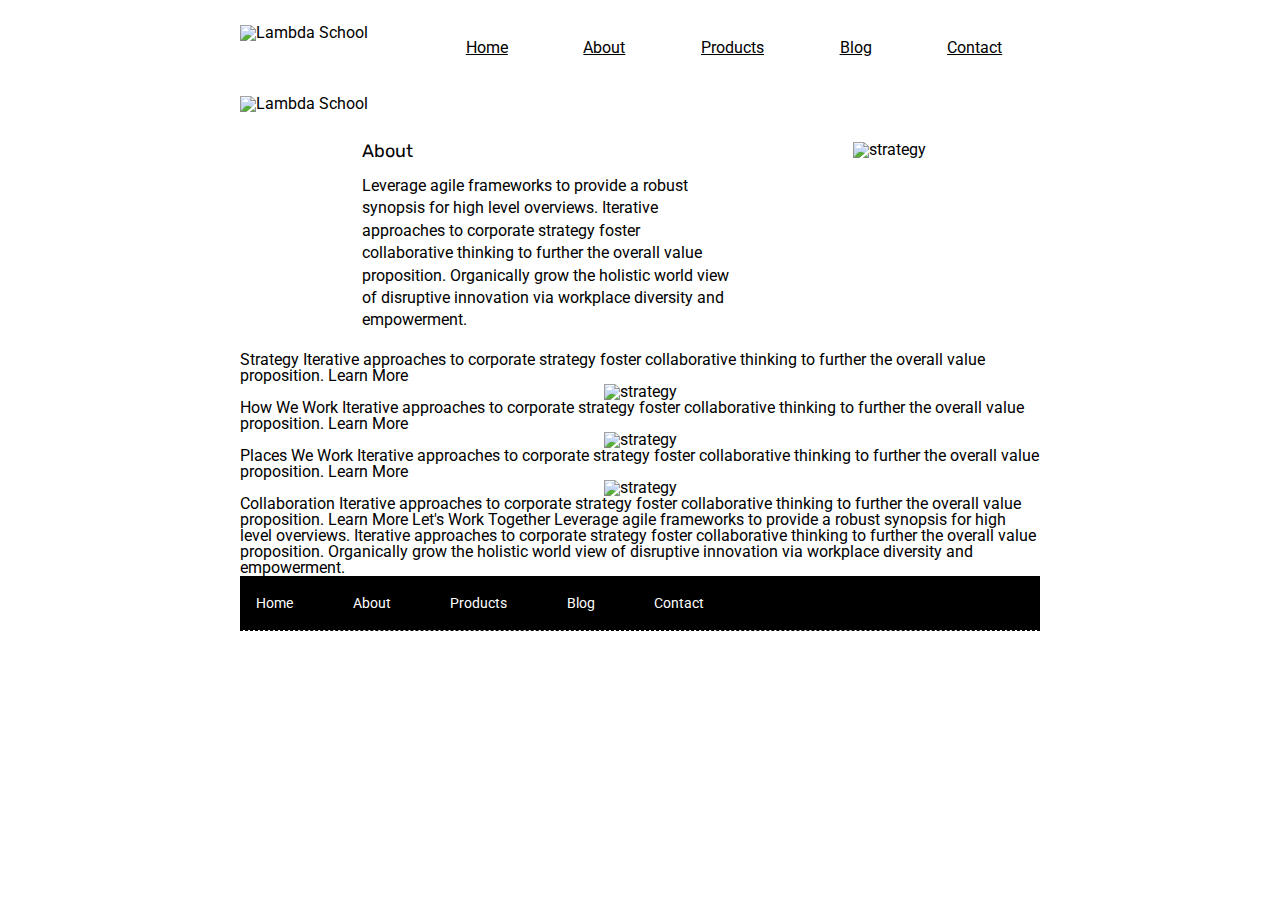
==== about.html @ 30c46128 "Box colors and About nav" ====
<!doctype html>

<html lang="en">
<head>
  <meta charset="utf-8">

  <title>Sprint Challenge - About</title>

  <link href="https://fonts.googleapis.com/css?family=Roboto|Rubik" rel="stylesheet">
  <link rel="stylesheet" href="css/index.css">

</head>

<body>
    <div class="container about-page">
         <header>
            <img class="logo" src="img/lambda-black.png" alt="Lambda School">
        <nav>
              <a href="#">Home</a>
                <a href="about.html">About</a>
                <a href="#">Products</a>
                <a href="#">Blog</a>
                <a href="#">Contact</a>
            </nav>
             <img class="header-img" src="img/jumbo.jpg" alt="Lambda School">
        </header>
    
         <section class="top-content">
            <div class="text-container">
              <h2>About</h2>
                <p>Leverage agile frameworks to provide a robust synopsis for high level overviews. Iterative approaches to corporate strategy foster collaborative thinking to further the overall value proposition. Organically grow the holistic world view of disruptive innovation via workplace diversity and empowerment.</p>
            </div>

    <img src="img/about-plan.png" alt="strategy">
    
    Strategy
    
    Iterative approaches to corporate strategy foster collaborative thinking to further the overall value proposition.

    Learn More



    <img src="img/about-working.png" alt="strategy">
    
    How We Work
    
    Iterative approaches to corporate strategy foster collaborative thinking to further the overall value proposition.

    Learn More



    <img src="img/about-office.png" alt="strategy">
    
    Places We Work

    Iterative approaches to corporate strategy foster collaborative thinking to further the overall value proposition.

    Learn More

    <img src="img/about-meeting.png" alt="strategy">
    
    Collaboration
    
    Iterative approaches to corporate strategy foster collaborative thinking to further the overall value proposition.

    Learn More

    Let's Work Together

    Leverage agile frameworks to provide a robust synopsis for high level overviews. Iterative approaches to corporate strategy foster collaborative thinking to further the overall value proposition. Organically grow the holistic world view of disruptive innovation via workplace diversity and empowerment.
        
      <footer>
        <nav>
          <a href="index.html">Home</a>
          <a href="#">About</a>
          <a href="#">Products</a>
          <a href="#">Blog</a>
          <a href="#">Contact</a>
        </nav>
      </footer>
    </div><!-- container -->        
</body>
</html>
---- css/index.css ----
/* http://meyerweb.com/eric/tools/css/reset/ 
   v2.0 | 20110126
   License: none (public domain)
*/

html, body, div, span, applet, object, iframe,
h1, h2, h3, h4, h5, h6, p, blockquote, pre,
a, abbr, acronym, address, big, cite, code,
del, dfn, em, img, ins, kbd, q, s, samp,
small, strike, strong, sub, sup, tt, var,
b, u, i, center,
dl, dt, dd, ol, ul, li,
fieldset, form, label, legend,
table, caption, tbody, tfoot, thead, tr, th, td,
article, aside, canvas, details, embed, 
figure, figcaption, footer, header, hgroup, 
menu, nav, output, ruby, section, summary,
time, mark, audio, video {
	margin: 0;
	padding: 0;
	border: 0;
	font-size: 100%;
	font: inherit;
	vertical-align: baseline;
}
/* HTML5 display-role reset for older browsers */
article, aside, details, figcaption, figure, 
footer, header, hgroup, menu, nav, section {
	display: block;
}
body {
	line-height: 1;
}
ol, ul {
	list-style: none;
}
blockquote, q {
	quotes: none;
}
blockquote:before, blockquote:after,
q:before, q:after {
	content: '';
	content: none;
}
table {
	border-collapse: collapse;
	border-spacing: 0;
}

* {
    box-sizing: border-box;
}

html, body {
    height: 100%;
    font-family: 'Roboto', sans-serif;
}

h1, h2, h3, h4, h5 {
    font-size: 18px;
    margin-bottom: 15px;
    font-family: 'Rubik', sans-serif;
}

p {
    line-height: 1.4;
}

nav {
    display: flex;
    justify-content: space-around;
    padding-top: 40px;
    padding-bottom: 40px;
    padding-left: 60px;
}

nav a {
    color: black;
}

.boxes {
    display: flex;
    justify-content: space-evenly;
    padding: 10px;
    flex-direction: row;
    flex-wrap: wrap;
}

.box1 {
     width: 100px;
    height: 100px;
    padding: 30px;
    background-color: teal;
}

.box2 {
     width: 100px;
    height: 100px;
    padding: 30px;
    background-color: gold;
}

.box3 {
     width: 100px;
    height: 100px;
    padding: 30px;
    background-color: cadetblue;
}

.box4 {
     width: 100px;
  height: 100px;
    background-color: coral;
}

.box5 {
     width: 100px;
  height: 100px;
    background-color: crimson;
}

.box6 {
     width: 100px;
  height: 100px;
    background-color: forestgreen;
}

.box7 {
     width: 100px;
  height: 100px;
    background-color: darkorchid;
}

.box8 {
     width: 100px;
  height: 100px;
    background-color: hotpink;
}

.box9 {
     width: 100px;
  height: 100px;
    background-color: indigo;
}

.box10 {
     width: 100px;
  height: 100px;
    background-color: dodgerblue;
}

.container {
    width: 800px;
    margin: 0 auto;
}

.logo {
    float: left;
	 padding-top: 25px;
}

.header-img {
	width: 820px;
}

.top-content {
    display: flex;
    flex-wrap: wrap;
    justify-content: space-evenly;
    margin-bottom: 20px;
    border-bottom: 1px dashed black;
    padding-top: 30px;
}

.top-content .text-container {
    width: 48%;
    padding: 0 1%;
    padding-bottom: 20px;  
}

.middle-content {
    margin-bottom: 20px;
    border-bottom: 1px dashed black;
}

.middle-content h2 {
    padding: 0 2%;
    margin-bottom: 0;
}

.middle-content .boxes {
    display: flex;
    flex-wrap: wrap;
    justify-content: space-evenly;
}

.middle-content .boxes .box {
    width: 12.5%;
    height: 100px;
    background: black;
    margin: 20px 2.5%;
    color: white;
    display: flex;
    align-items: center;
    justify-content: center;
}

.bottom-content {
    display: flex;
    margin: 0 2% 20px;
    justify-content: space-around;
}

.bottom-content .text-container {
    padding-right: 4%;
}

.bottom-content .text-container:last-child {
    padding-right: 0;
}

footer {
    width: 100%;
    background: black;
}

footer nav {
    width: 60%;
    display: flex;
    justify-content: space-between;
    align-items: center;
    padding: 20px 2%;
    font-size: 14px;
}

footer nav a {
    color: white;
    text-decoration: none;
}
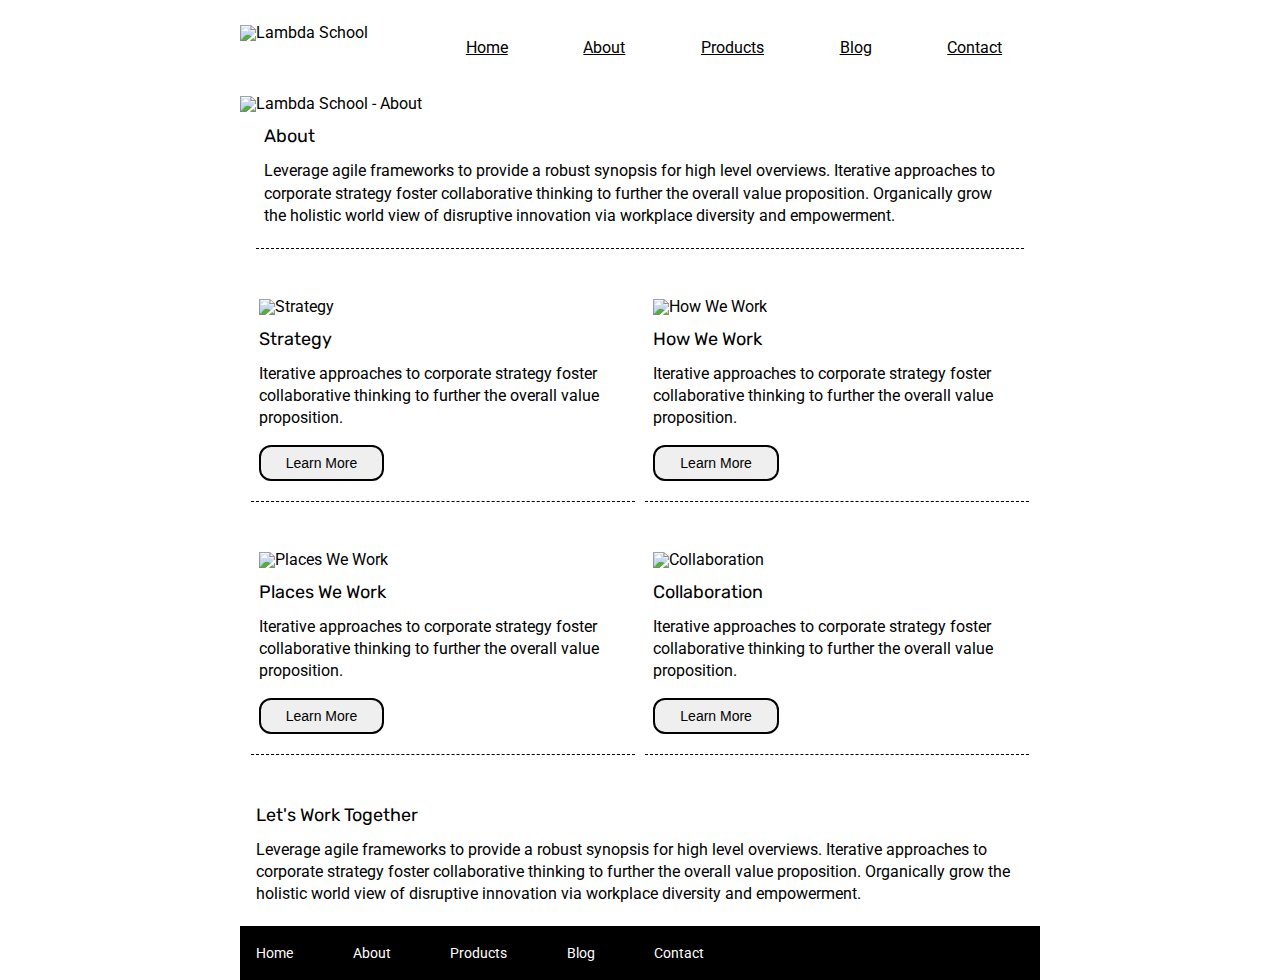
==== commit 64d3c944: "Finished About page" ====
--- a/about.html
+++ b/about.html
@@ -22,55 +22,54 @@
                 <a href="#">Blog</a>
                 <a href="#">Contact</a>
             </nav>
-             <img class="header-img" src="img/jumbo.jpg" alt="Lambda School">
-        </header>
-    
-         <section class="top-content">
-            <div class="text-container">
+             <img class="header-img" src="img/jumbo-about.png" alt="Lambda School - About">
+          </header>
+
+      <section class="header-content">
+        <div class="text-container">
               <h2>About</h2>
                 <p>Leverage agile frameworks to provide a robust synopsis for high level overviews. Iterative approaches to corporate strategy foster collaborative thinking to further the overall value proposition. Organically grow the holistic world view of disruptive innovation via workplace diversity and empowerment.</p>
-            </div>
+      </section>
 
-    <img src="img/about-plan.png" alt="strategy">
-    
-    Strategy
-    
-    Iterative approaches to corporate strategy foster collaborative thinking to further the overall value proposition.
+<section class="top-content">
+  <div class="text-container">
+    <img class="text-img" src="img/about-plan.png" alt="Strategy">
+         <h2>Strategy</h2>
+            <p>Iterative approaches to corporate strategy foster collaborative thinking to further the overall value proposition.</p>
 
-    Learn More
+            <button>Learn More</button>
+    </div>
 
+  <div class="text-container">
+    <img class="text-img" src="img/about-working.png" alt="How We Work">
+         <h2>How We Work</h2>
+            <p>Iterative approaches to corporate strategy foster collaborative thinking to further the overall value proposition.</p>
+                <button>Learn More</button>
+    </div>   
+  </section>
+             
+<section class="middle-content-about">
+  <div class="text-container">
+    <img class="text-img" src="img/about-office.png" alt="Places We Work">
+        <h2>Places We Work</h2>
+          <p>Iterative approaches to corporate strategy foster collaborative thinking to further the overall value proposition.</p>
+            <button>Learn More</button>
+    </div>
 
+  <div class="text-container">
+      <img class="text-img" src="img/about-meeting.png" alt="Collaboration">
+        <h2>Collaboration</h2>
+          <p>Iterative approaches to corporate strategy foster collaborative thinking to further the overall value proposition.</p>
+            <button>Learn More</button>
+  </div>
+</section>
 
-    <img src="img/about-working.png" alt="strategy">
-    
-    How We Work
-    
-    Iterative approaches to corporate strategy foster collaborative thinking to further the overall value proposition.
-
-    Learn More
-
-
-
-    <img src="img/about-office.png" alt="strategy">
-    
-    Places We Work
-
-    Iterative approaches to corporate strategy foster collaborative thinking to further the overall value proposition.
-
-    Learn More
-
-    <img src="img/about-meeting.png" alt="strategy">
-    
-    Collaboration
-    
-    Iterative approaches to corporate strategy foster collaborative thinking to further the overall value proposition.
-
-    Learn More
-
-    Let's Work Together
-
-    Leverage agile frameworks to provide a robust synopsis for high level overviews. Iterative approaches to corporate strategy foster collaborative thinking to further the overall value proposition. Organically grow the holistic world view of disruptive innovation via workplace diversity and empowerment.
-        
+<section class="bottom-content">
+  <div class="text-container">            
+    <h2>Let's Work Together</h2>
+        <p>Leverage agile frameworks to provide a robust synopsis for high level overviews. Iterative approaches to corporate strategy foster collaborative thinking to further the overall value proposition. Organically grow the holistic world view of disruptive innovation via workplace diversity and empowerment.</p>
+  </div>
+</section>
       <footer>
         <nav>
           <a href="index.html">Home</a>
--- a/css/index.css
+++ b/css/index.css
@@ -78,6 +78,17 @@
     color: black;
 }
 
+button {
+    font-size: 14px;
+    margin-top: 15px;
+    padding-top: 8px;
+    padding-left: 25px;
+    padding-bottom: 8px;
+    padding-right: 25px;
+    border: 2px solid black;
+    border-radius: 12px;
+}
+
 .boxes {
     display: flex;
     justify-content: space-evenly;
@@ -160,7 +171,23 @@
 }
 
 .header-img {
-	width: 820px;
+	width: 800px;
+}
+
+.text-img {
+    padding-bottom: 15px;
+}
+
+.header-content {
+    display: flex;
+    margin: 0 2% 20px;
+    justify-content: space-around;
+    border-bottom: 1px dashed black;
+}
+
+.header-content .text-container {
+     padding: 2% 1%;
+    padding-bottom: 20px;
 }
 
 .top-content {
@@ -168,14 +195,29 @@
     flex-wrap: wrap;
     justify-content: space-evenly;
     margin-bottom: 20px;
-    border-bottom: 1px dashed black;
     padding-top: 30px;
 }
 
 .top-content .text-container {
     width: 48%;
     padding: 0 1%;
-    padding-bottom: 20px;  
+    padding-bottom: 20px; 
+    border-bottom: 1px dashed black; 
+}
+
+.middle-content-about {
+    display: flex;
+    flex-wrap: wrap;
+    justify-content: space-evenly;
+    margin-bottom: 20px;
+    padding-top: 30px;
+}
+
+.middle-content-about .text-container {
+    width: 48%;
+    padding: 0 1%;
+    padding-bottom: 20px; 
+    border-bottom: 1px dashed black; 
 }
 
 .middle-content {
@@ -213,6 +255,7 @@
 
 .bottom-content .text-container {
     padding-right: 4%;
+    padding-top: 4%;
 }
 
 .bottom-content .text-container:last-child {
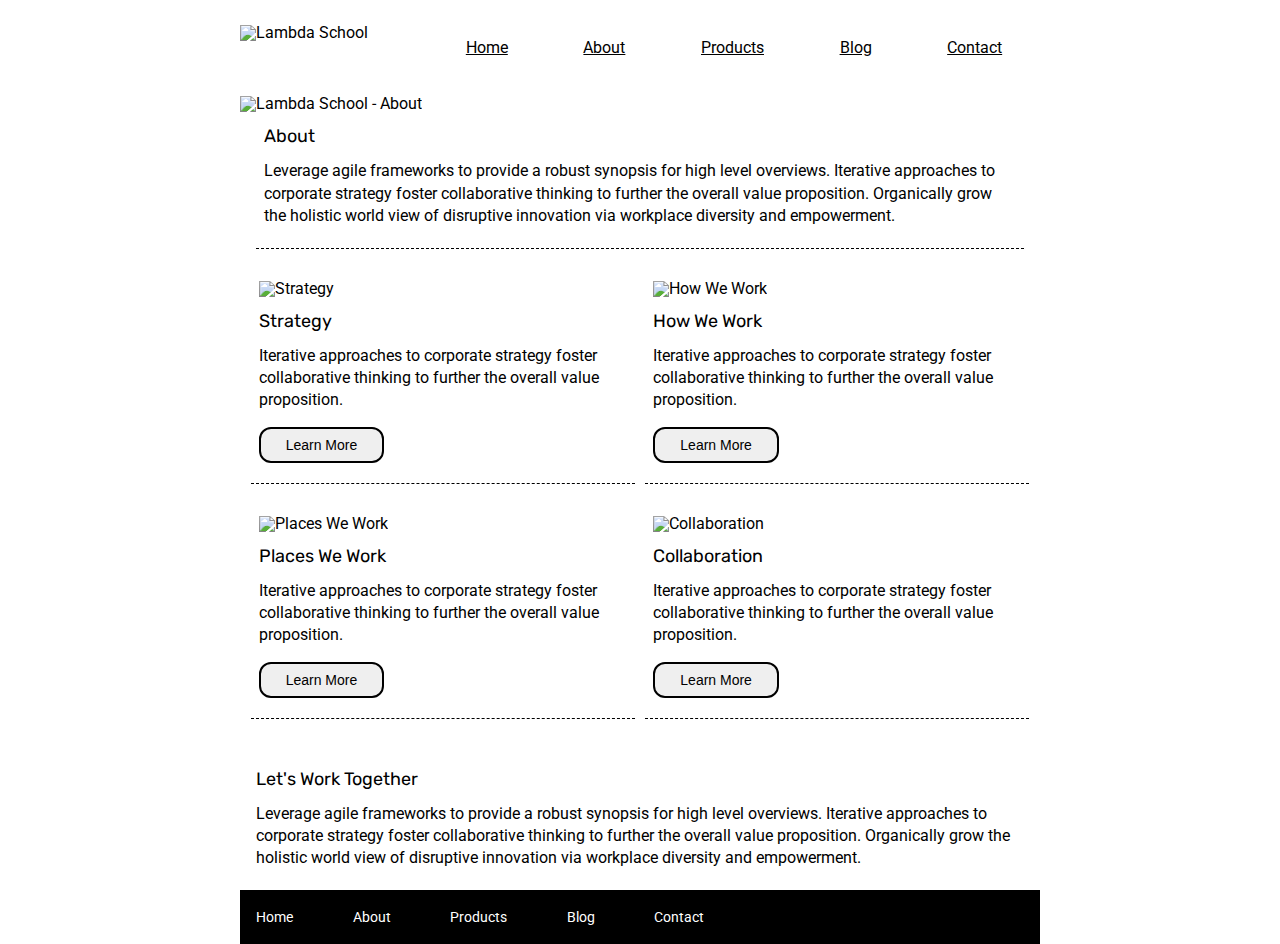
==== commit 9bb6c6c1: "Finished Home page, made dotted line corrections on About and fixed spacing." ====
--- a/about.html
+++ b/about.html
@@ -16,7 +16,7 @@
          <header>
             <img class="logo" src="img/lambda-black.png" alt="Lambda School">
         <nav>
-              <a href="#">Home</a>
+              <a href="index.html">Home</a>
                 <a href="about.html">About</a>
                 <a href="#">Products</a>
                 <a href="#">Blog</a>
@@ -31,7 +31,7 @@
                 <p>Leverage agile frameworks to provide a robust synopsis for high level overviews. Iterative approaches to corporate strategy foster collaborative thinking to further the overall value proposition. Organically grow the holistic world view of disruptive innovation via workplace diversity and empowerment.</p>
       </section>
 
-<section class="top-content">
+<section class="middle-content-about">
   <div class="text-container">
     <img class="text-img" src="img/about-plan.png" alt="Strategy">
          <h2>Strategy</h2>
--- a/css/index.css
+++ b/css/index.css
@@ -98,65 +98,42 @@
 }
 
 .box1 {
-     width: 100px;
-    height: 100px;
-    padding: 30px;
     background-color: teal;
 }
 
 .box2 {
-     width: 100px;
-    height: 100px;
-    padding: 30px;
     background-color: gold;
 }
 
 .box3 {
-     width: 100px;
-    height: 100px;
-    padding: 30px;
     background-color: cadetblue;
 }
 
 .box4 {
-     width: 100px;
-  height: 100px;
     background-color: coral;
 }
 
 .box5 {
-     width: 100px;
-  height: 100px;
     background-color: crimson;
 }
 
 .box6 {
-     width: 100px;
-  height: 100px;
     background-color: forestgreen;
 }
 
 .box7 {
-     width: 100px;
-  height: 100px;
     background-color: darkorchid;
 }
 
 .box8 {
-     width: 100px;
-  height: 100px;
     background-color: hotpink;
 }
 
 .box9 {
-     width: 100px;
-  height: 100px;
     background-color: indigo;
 }
 
 .box10 {
-     width: 100px;
-  height: 100px;
     background-color: dodgerblue;
 }
 
@@ -196,13 +173,13 @@
     justify-content: space-evenly;
     margin-bottom: 20px;
     padding-top: 30px;
+    border-bottom: 1px dashed black; 
 }
 
 .top-content .text-container {
     width: 48%;
     padding: 0 1%;
     padding-bottom: 20px; 
-    border-bottom: 1px dashed black; 
 }
 
 .middle-content-about {
@@ -210,12 +187,12 @@
     flex-wrap: wrap;
     justify-content: space-evenly;
     margin-bottom: 20px;
-    padding-top: 30px;
+    padding-top: .5%;
 }
 
 .middle-content-about .text-container {
     width: 48%;
-    padding: 0 1%;
+    padding: 1% 1%;
     padding-bottom: 20px; 
     border-bottom: 1px dashed black; 
 }
@@ -236,10 +213,9 @@
     justify-content: space-evenly;
 }
 
-.middle-content .boxes .box {
+.box1, .box2, .box3, .box4, .box5, .box6, .box7, .box8, .box9, .box10 {
     width: 12.5%;
     height: 100px;
-    background: black;
     margin: 20px 2.5%;
     color: white;
     display: flex;
